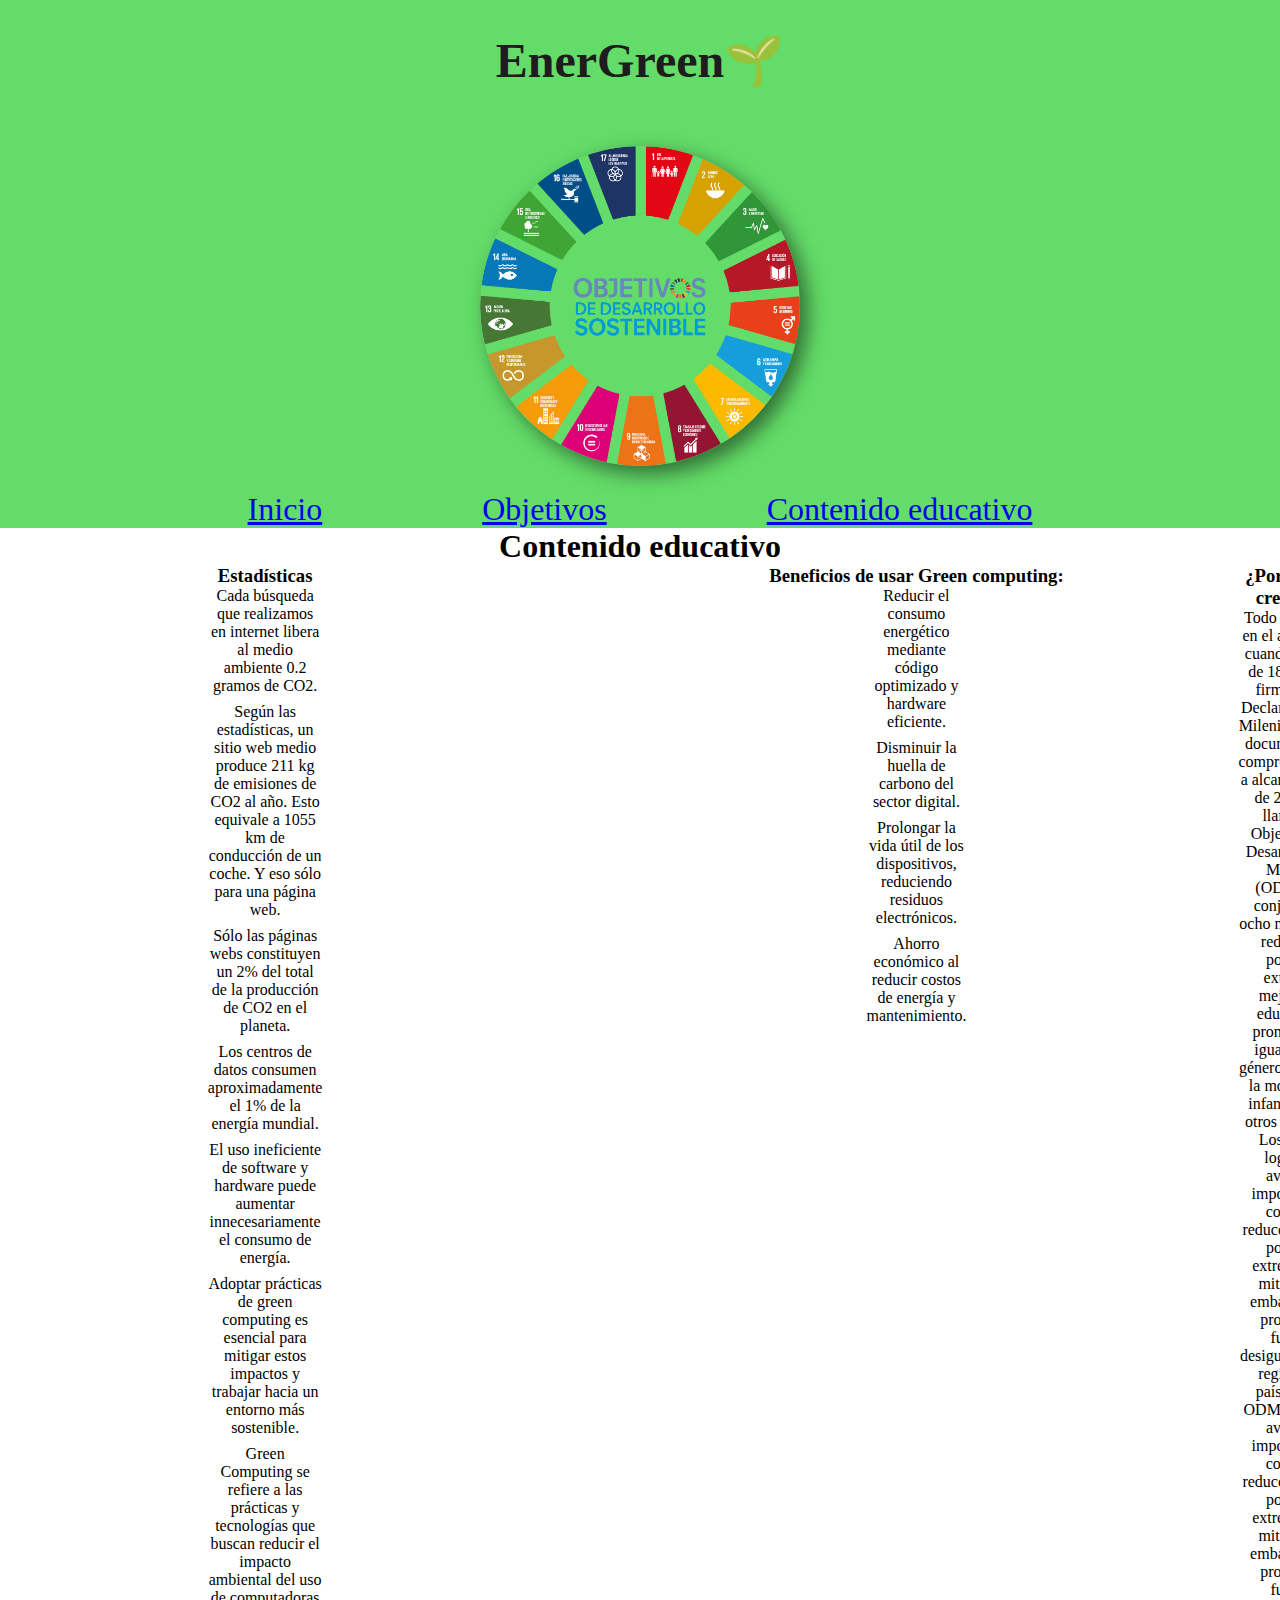
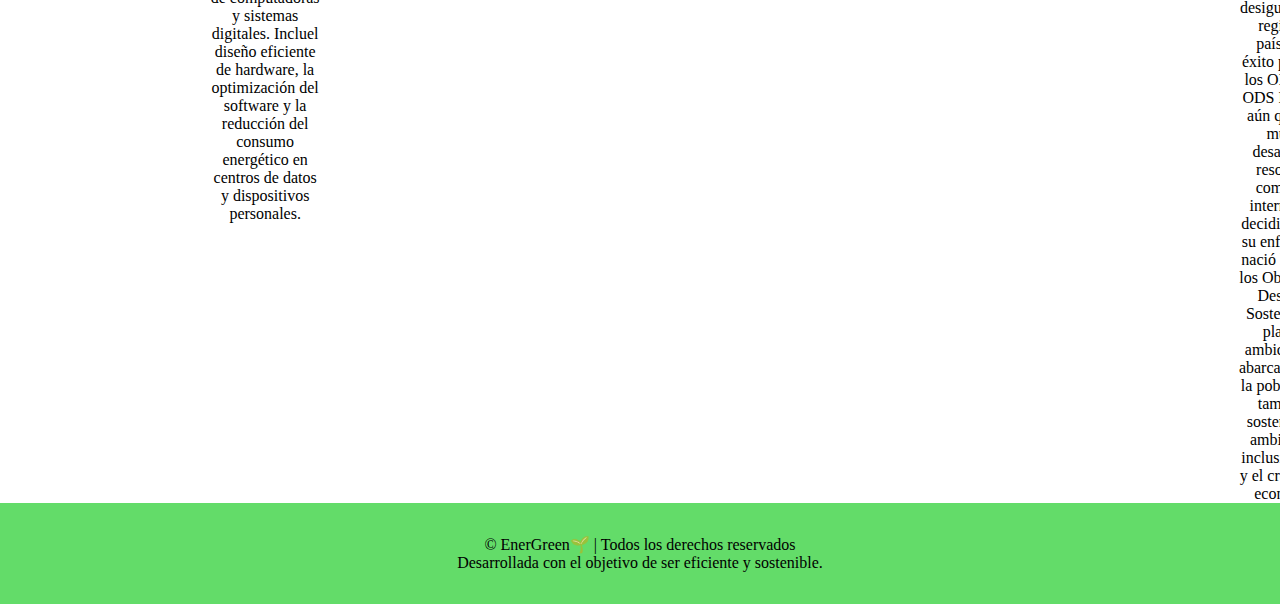
==== contenido_educativo.html @ 17e91b6a "terminar la tercera página" ====
<!DOCTYPE html>
<html lang="en">
<head>
    <meta charset="UTF-8">
    <meta name="viewport" content="width=device-width, initial-scale=1.0">
    <title>pagina sostenible</title>
    <link rel="stylesheet" href="./css/pagina_sostenible_estilo.css">
</head>
<body>
<header class="encabezado">
    <h1 class="encabezado_titulo">EnerGreen🌱</h1>
    <img class="encabezado_img" src="./assets/ODS-ci╠ürculo.png" alt="ODS">
    <nav class="encabezado_menu">
        <ol class="menu__lista">
            <li class="lista__menu"><a class="menu__enlaces" href="./index.html">Inicio</a></li>
            <li class="lista__menu"><a class="menu__enlaces" href="./objetivos.html">Objetivos</a></li>
            <li class="lista__menu"><a class="menu__enlaces" href="./contenido_educativo.html">Contenido educativo</a></li>
        </ol>
    </nav>
</header>
<main class="cuerpo3">
    <h1 class="cuerpo3_titulo">Contenido educativo</h1>
    <seccion class="cuerpo3_seccion3">
        <article class="seccion3__articulo">
            <h3 class="articulo__titulo">Estadísticas</h3>
            <ul class="articulo__lista">
                <li class="lista__texto">Cada búsqueda que realizamos en internet libera al medio ambiente 0.2 gramos de CO2.</li>
                <li class="lista__texto">Según las estadísticas, un sitio web medio produce 211 kg de emisiones de CO2 al año. Esto equivale a 1055 km de conducción de un coche. Y eso sólo para una página web.</li>
                <li class="lista__texto">Sólo las páginas webs constituyen un 2% del total de la producción de CO2 en el planeta. </li>
                <li class="lista__texto">Los centros de datos consumen aproximadamente el 1% de la energía mundial. </li>
                <li class="lista__texto">El uso ineficiente de software y hardware puede aumentar innecesariamente el consumo de energía.</li>
                <li class="lista__texto">Adoptar prácticas de green computing es esencial para mitigar estos impactos y trabajar hacia un entorno más sostenible.</li>
                <li class="lista__texto">Green Computing se refiere a las prácticas y tecnologías que buscan reducir el impacto ambiental del uso de computadoras y sistemas digitales. Incluel diseño eficiente de hardware, la optimización del software y la reducción del consumo energético en centros de datos y dispositivos personales. </li>
            </ul>
        </article>
        <article class="seccion3__articulo">
            <h3 class="articulo__titulo">Beneficios de usar Green computing: </h3>
            <ul class="articulo__lista">
                <li class="lista__texto">Reducir el consumo energético mediante código optimizado y hardware eficiente. </li>
                <li class="lista__texto">Disminuir la huella de carbono del sector digital.</li>
                <li class="lista__texto">Prolongar la vida útil de los dispositivos, reduciendo residuos electrónicos.</li>
                <li class="lista__texto">Ahorro económico al reducir costos de energía y mantenimiento.</li>
            </ul>
        </article>
        <article class="seccion3__articulo">
            <h3 class="articulo__titulo">¿Por qué se crearon?</h3>
            <p class="articulo__texto">Todo comenzó en el año 2000, cuando líderes de 189 países firmaron la Declaración del Milenio. En este documento, se comprometieron a alcanzar antes de 2015 los llamados Objetivos de Desarrollo del Milenio (ODM), un conjunto de ocho metas para reducir la pobreza extrema, mejorar la educación, promover la igualdad de género y reducir la mortalidad infantil, entre otros desafíos.
            Los ODM lograron avances importantes, como la reducción de la pobreza extrema a la mitad. Sin embargo, los progresos fueron desiguales entre regiones y países.
            Los ODM lograron avances importantes, como la reducción de la pobreza extrema a la mitad. Sin embargo, los progresos fueron desiguales entre regiones y países.
            Del éxito parcial de los ODM a los ODS
            Dado que aún quedaban muchos desafíos por resolver, la comunidad internacional decidió ampliar su enfoque. Así nació la idea de los Objetivos de Desarrollo Sostenible, un plan más ambicioso que abarcara no solo la pobreza, sino también la sostenibilidad ambiental, la inclusión social y el crecimiento económico.

        </p>
        </article>
    </seccion>
</main>

<footer>
        <p>© EnerGreen🌱 | Todos los derechos reservados</p>
        <p>Desarrollada con el objetivo de ser eficiente y sostenible.</p>
</footer>
</body>
</html>
---- css/pagina_sostenible_estilo.css ----
:root {
    --primary-color: hsl(108, 46%, 59%);
    --secondary-color: #63dc69;
    --background-color: #F2E9DC;
    --text-color: #1e1c1c;
    --color-recuadro:#b4eeb7;

}


*{
    margin:0;
    padding: 0;
}


.body{
    background-color: var(--primary-color);
    width: 100%;
}
.encabezado {
    display: flex;
    justify-content: center;
    flex-direction: column;
    align-items: center;
    background-color: var(--secondary-color);
    color: var(--text-color);
    width: 100%;
}

.encabezado_titulo {
    font-size: 3rem;
    font-weight: bold;
    text-align: center;
    padding: 2rem;
}

.encabezado_img {
    width: 25%;
    margin: 25px;
    box-shadow: 8px 8px 20px rgba(0, 0, 0, 0.5);
    border-radius: 20rem;
    
}

.menu__lista{
    display: flex;
    justify-content: center;
    align-items: center;
    flex-direction: row;
    list-style-type: none;
    gap: 10rem;
}

.menu__enlaces{
    font-size: 2rem;
    
}


.cuerpo {
    display: flex;
    justify-content: center;
    flex-direction: column;
    text-align: center;
    background: linear-gradient(to bottom, var(--primary-color), hsl(108, 46%, 70%));
    box-shadow: 8px 8px 20px rgba(0, 0, 0, 0.5);
}

.cuerpo_titulo{
    margin:1rem;
}


.cuerpo_seccion {
    background: var(--background-color);
    display: flex;
    flex-direction: column;
    justify-content: center;
    align-items: center;
    box-shadow: 8px 8px 20px rgba(0, 0, 0, 0.5);
    padding:1rem;
}

.seccion__articulo{
    display: flex;
    justify-content: center;
    flex-direction: column;
    text-align: center;
    gap:1rem;
    padding-left: 1.5rem;
    padding-right: 1.5rem;
    margin-top: 1rem;
    margin-bottom: 1rem;
}



.cuerpo2{
    width: 100%;
    background: linear-gradient(to bottom, var(--primary-color), hsl(108, 46%, 70%));
    box-shadow: 8px 8px 20px rgba(0, 0, 0, 0.5);

}

.cuerpo2_titulo{
    text-align: center;
    padding: 1rem;
}

.cuerpo2_seccion2{
    width: 100%;
    display: flex;
    flex-wrap: wrap;
    justify-content: space-evenly;
    flex-direction: row;
    background-color: var(--background-color);


}

#cuerpo3_seccion{
    display: flex;
    justify-content: center;
    flex-direction: row;
}

.seccion2__articulo2{
    width: 30%;
    display: flex;
    flex-wrap: wrap;
    justify-content: center;
    flex-direction: column;
    padding:0.5rem;
    text-align: center;
    background-color: var(--color-recuadro);
    box-shadow: 8px 8px 20px rgba(0, 0, 0, 0.5);
    border-radius: 1rem;
    margin-top: 1rem;
    margin-bottom: 1rem;

}

.cuerpo3{
    display: flex;
    justify-content: center;
    flex-direction: column;
    text-align: center;
}

.cuerpo3_seccion3{
    display: flex;
    justify-content: center;
    flex-direction: row;

}
.seccion3__articulo{
    display: flex;
    flex-direction: column;
}

.articulo__lista{
    display: flex;
    justify-content: start;
    flex-direction: column;
    list-style: none;
    padding-left:17rem;
    padding-right:17rem;
    gap:0.5rem;
}

footer{
    display: flex;
    text-align: center;
    justify-content: center;
    flex-direction: column;
    padding:2rem;
    background-color: var(--secondary-color);
}
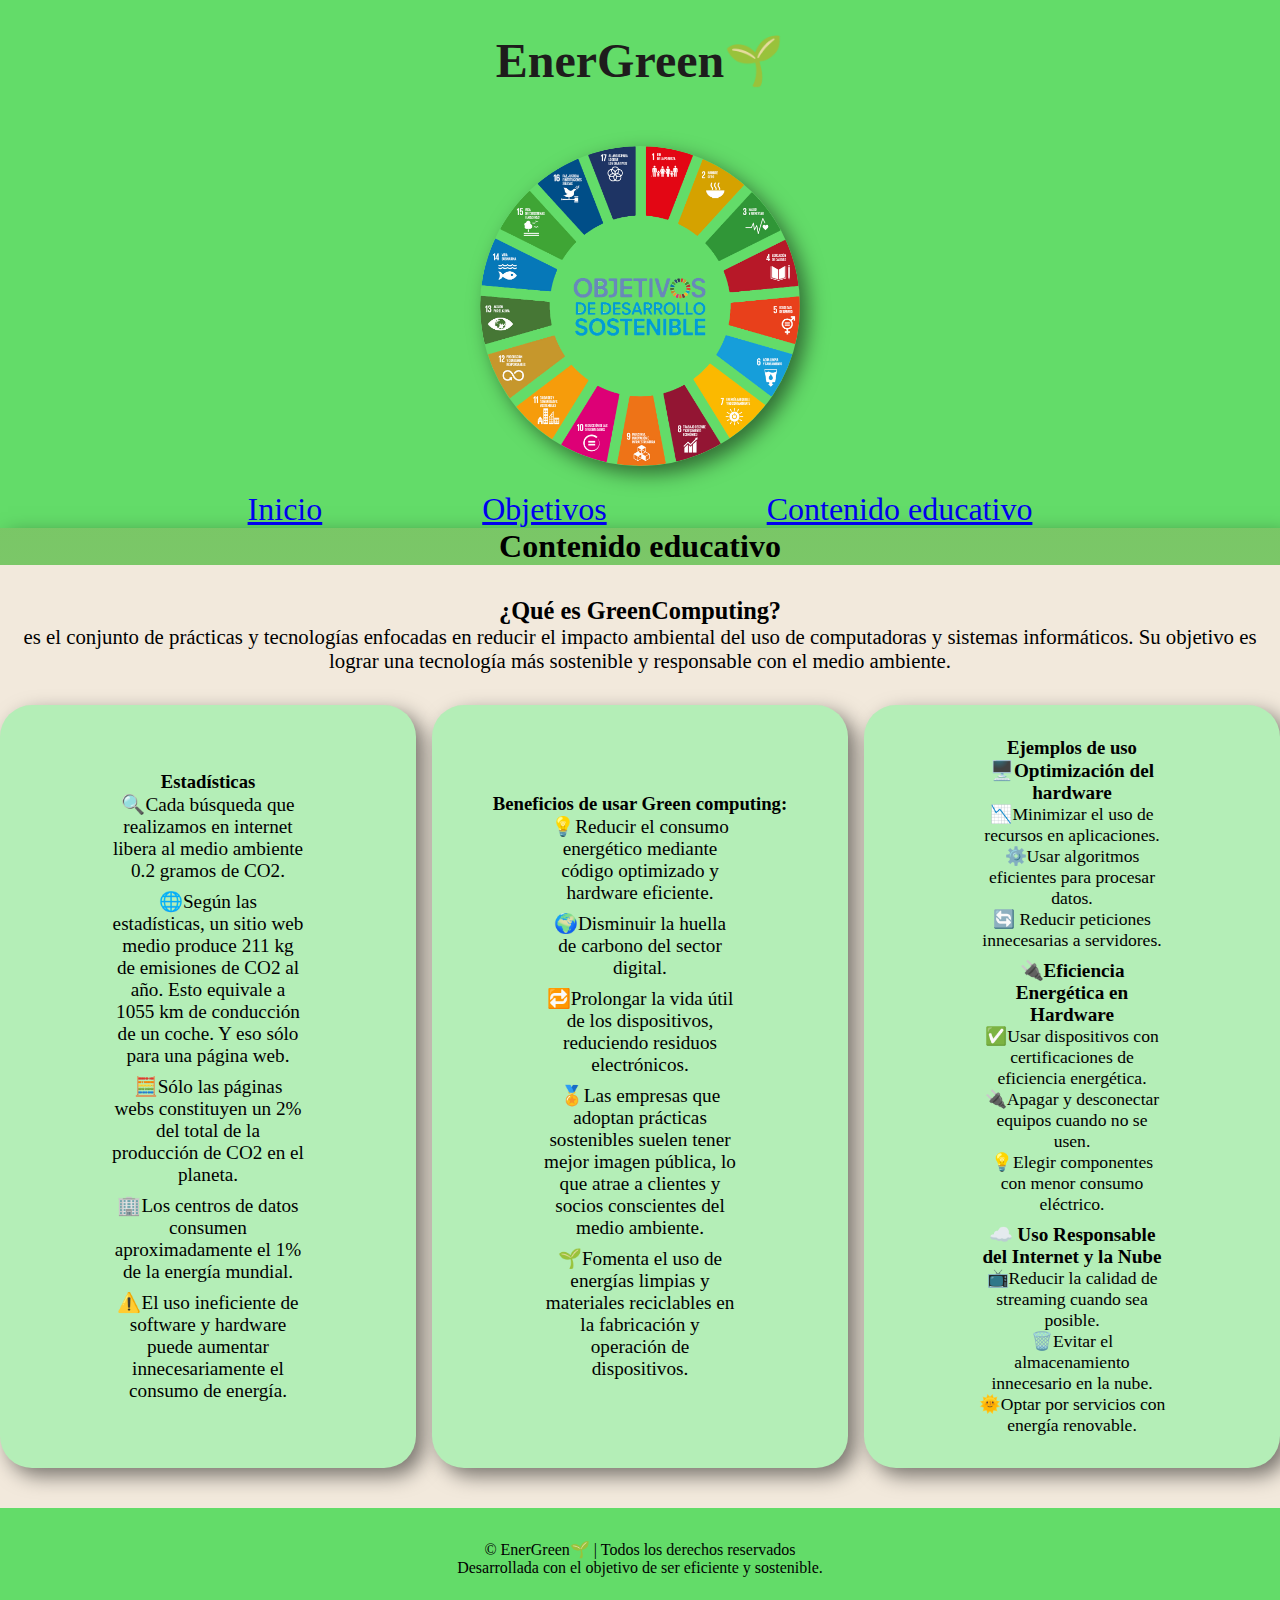
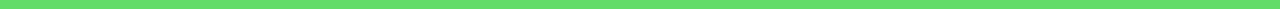
==== commit 946867a7: "falta una sección e implementar modo eco" ====
--- a/contenido_educativo.html
+++ b/contenido_educativo.html
@@ -20,39 +20,59 @@
 </header>
 <main class="cuerpo3">
     <h1 class="cuerpo3_titulo">Contenido educativo</h1>
-    <seccion class="cuerpo3_seccion3">
+    <section class="cuerpo3_sectioninformacion">
+        <h3 class="sectioninformacion__titulo">¿Qué es GreenComputing?</h3>
+        <p class="sectioninformacion__informacion">es el conjunto de prácticas y tecnologías enfocadas en reducir el impacto ambiental del uso de computadoras y sistemas informáticos. Su objetivo es lograr una tecnología más sostenible y responsable con el medio ambiente.</p>
+    </section>
+    <section class="cuerpo3_seccion3">
         <article class="seccion3__articulo">
             <h3 class="articulo__titulo">Estadísticas</h3>
             <ul class="articulo__lista">
-                <li class="lista__texto">Cada búsqueda que realizamos en internet libera al medio ambiente 0.2 gramos de CO2.</li>
-                <li class="lista__texto">Según las estadísticas, un sitio web medio produce 211 kg de emisiones de CO2 al año. Esto equivale a 1055 km de conducción de un coche. Y eso sólo para una página web.</li>
-                <li class="lista__texto">Sólo las páginas webs constituyen un 2% del total de la producción de CO2 en el planeta. </li>
-                <li class="lista__texto">Los centros de datos consumen aproximadamente el 1% de la energía mundial. </li>
-                <li class="lista__texto">El uso ineficiente de software y hardware puede aumentar innecesariamente el consumo de energía.</li>
-                <li class="lista__texto">Adoptar prácticas de green computing es esencial para mitigar estos impactos y trabajar hacia un entorno más sostenible.</li>
-                <li class="lista__texto">Green Computing se refiere a las prácticas y tecnologías que buscan reducir el impacto ambiental del uso de computadoras y sistemas digitales. Incluel diseño eficiente de hardware, la optimización del software y la reducción del consumo energético en centros de datos y dispositivos personales. </li>
-            </ul>
+                <li class="lista__texto">🔍Cada búsqueda que realizamos en internet libera al medio ambiente 0.2 gramos de CO2.</li>
+                <li class="lista__texto">🌐Según las estadísticas, un sitio web medio produce 211 kg de emisiones de CO2 al año. Esto equivale a 1055 km de conducción de un coche. Y eso sólo para una página web.</li>
+                <li class="lista__texto">🧮Sólo las páginas webs constituyen un 2% del total de la producción de CO2 en el planeta. </li>
+                <li class="lista__texto">🏢Los centros de datos consumen aproximadamente el 1% de la energía mundial. </li>
+                <li class="lista__texto">⚠️El uso ineficiente de software y hardware puede aumentar innecesariamente el consumo de energía.</li>            </ul>
         </article>
         <article class="seccion3__articulo">
             <h3 class="articulo__titulo">Beneficios de usar Green computing: </h3>
             <ul class="articulo__lista">
-                <li class="lista__texto">Reducir el consumo energético mediante código optimizado y hardware eficiente. </li>
-                <li class="lista__texto">Disminuir la huella de carbono del sector digital.</li>
-                <li class="lista__texto">Prolongar la vida útil de los dispositivos, reduciendo residuos electrónicos.</li>
-                <li class="lista__texto">Ahorro económico al reducir costos de energía y mantenimiento.</li>
+                <li class="lista__texto">💡Reducir el consumo energético mediante código optimizado y hardware eficiente. </li>
+                <li class="lista__texto">🌍Disminuir la huella de carbono del sector digital.</li>
+                <li class="lista__texto">🔁Prolongar la vida útil de los dispositivos, reduciendo residuos electrónicos.</li>
+                <li class="lista__texto">🏅Las empresas que adoptan prácticas sostenibles suelen tener mejor imagen pública, lo que atrae a clientes y socios conscientes del medio ambiente.</li>
+                <li class="lista__texto">🌱Fomenta el uso de energías limpias y materiales reciclables en la fabricación y operación de dispositivos.</li>
+                
             </ul>
         </article>
+
         <article class="seccion3__articulo">
-            <h3 class="articulo__titulo">¿Por qué se crearon?</h3>
-            <p class="articulo__texto">Todo comenzó en el año 2000, cuando líderes de 189 países firmaron la Declaración del Milenio. En este documento, se comprometieron a alcanzar antes de 2015 los llamados Objetivos de Desarrollo del Milenio (ODM), un conjunto de ocho metas para reducir la pobreza extrema, mejorar la educación, promover la igualdad de género y reducir la mortalidad infantil, entre otros desafíos.
-            Los ODM lograron avances importantes, como la reducción de la pobreza extrema a la mitad. Sin embargo, los progresos fueron desiguales entre regiones y países.
-            Los ODM lograron avances importantes, como la reducción de la pobreza extrema a la mitad. Sin embargo, los progresos fueron desiguales entre regiones y países.
-            Del éxito parcial de los ODM a los ODS
-            Dado que aún quedaban muchos desafíos por resolver, la comunidad internacional decidió ampliar su enfoque. Así nació la idea de los Objetivos de Desarrollo Sostenible, un plan más ambicioso que abarcara no solo la pobreza, sino también la sostenibilidad ambiental, la inclusión social y el crecimiento económico.
-
-        </p>
+            <h3 class="articulo__titulo">Ejemplos de uso </h3>
+            <ol class="articulo__lista">
+                <li class="lista__sublista">🖥️Optimización del hardware
+                    <ul class="sublista__lista">
+                        <li class="lista__texto">📉Minimizar el uso de recursos en aplicaciones.</li>
+                        <li class="lista__texto">⚙️Usar algoritmos eficientes para procesar datos. </li>
+                        <li class="lista__texto">🔄 Reducir peticiones innecesarias a servidores.</li>
+                    </ul>
+                </li>
+                <li class="lista__sublista">🔌Eficiencia Energética en Hardware
+                    <ul class="sublista__lista">
+                        <li class="lista__texto">✅Usar dispositivos con certificaciones de eficiencia energética.</li>
+                        <li class="lista__texto">🔌Apagar y desconectar equipos cuando no se usen. </li>
+                        <li class="lista__texto">💡Elegir componentes con menor consumo eléctrico.</li>
+                    </ul>
+                </li>
+                <li class="lista__sublista">☁️ Uso Responsable del Internet y la Nube
+                    <ul class="sublista__lista">
+                        <li class="lista__texto">📺Reducir la calidad de streaming cuando sea posible.</li>
+                        <li class="lista__texto">🗑️Evitar el almacenamiento innecesario en la nube. </li>
+                        <li class="lista__texto">🌞Optar por servicios con energía renovable. </li>
+                    </ul>
+                </li>
+            </ol>
         </article>
-    </seccion>
+    </section>
 </main>
 
 <footer>
--- a/css/pagina_sostenible_estilo.css
+++ b/css/pagina_sostenible_estilo.css
@@ -80,6 +80,7 @@
     align-items: center;
     box-shadow: 8px 8px 20px rgba(0, 0, 0, 0.5);
     padding:1rem;
+    font-size: 1.2rem;
 }
 
 .seccion__articulo{
@@ -95,8 +96,7 @@
 }
 
 
-
-.cuerpo2{
+.cuerpo2, .cuerpo3{
     width: 100%;
     background: linear-gradient(to bottom, var(--primary-color), hsl(108, 46%, 70%));
     box-shadow: 8px 8px 20px rgba(0, 0, 0, 0.5);
@@ -115,8 +115,12 @@
     justify-content: space-evenly;
     flex-direction: row;
     background-color: var(--background-color);
-
-
+    font-size: 1.2rem;
+}
+
+.articulo2__img{
+    width: 70%;
+    border-radius: 2rem;
 }
 
 #cuerpo3_seccion{
@@ -131,6 +135,7 @@
     flex-wrap: wrap;
     justify-content: center;
     flex-direction: column;
+    align-items: center;
     padding:0.5rem;
     text-align: center;
     background-color: var(--color-recuadro);
@@ -146,17 +151,35 @@
     justify-content: center;
     flex-direction: column;
     text-align: center;
+    background-color: var(--background-color);
+}
+
+.cuerpo3_sectioninformacion{
+    background-color: var(--background-color);
+    font-size:1.3rem;
+    padding-top:2rem;
+    padding-bottom: 2rem;
 }
 
 .cuerpo3_seccion3{
-    display: flex;
-    justify-content: center;
-    flex-direction: row;
+    width: 100%;
+    display: flex;
+    justify-content: center;
+    flex-direction: row;
+    gap:1rem;
+    background-color: var(--background-color);
+    padding-bottom: 2.5rem;
 
 }
 .seccion3__articulo{
-    display: flex;
-    flex-direction: column;
+    width: 30%;
+    display: flex;
+    flex-direction: column;
+    justify-content: center;
+    background-color: var(--color-recuadro);
+    box-shadow: 8px 8px 20px rgba(0, 0, 0, 0.5);
+    border-radius: 2rem;
+    padding: 2rem;
 }
 
 .articulo__lista{
@@ -164,10 +187,23 @@
     justify-content: start;
     flex-direction: column;
     list-style: none;
-    padding-left:17rem;
-    padding-right:17rem;
     gap:0.5rem;
-}
+    padding-left: 5rem;
+    padding-right: 5rem;
+    font-size: 1.2rem;
+}
+
+.lista__sublista{
+    font-weight: bold;
+}
+
+.sublista__lista{
+    font-weight: 100;
+    list-style: none;
+    font-size: 1.1rem;
+}
+
+
 
 footer{
     display: flex;
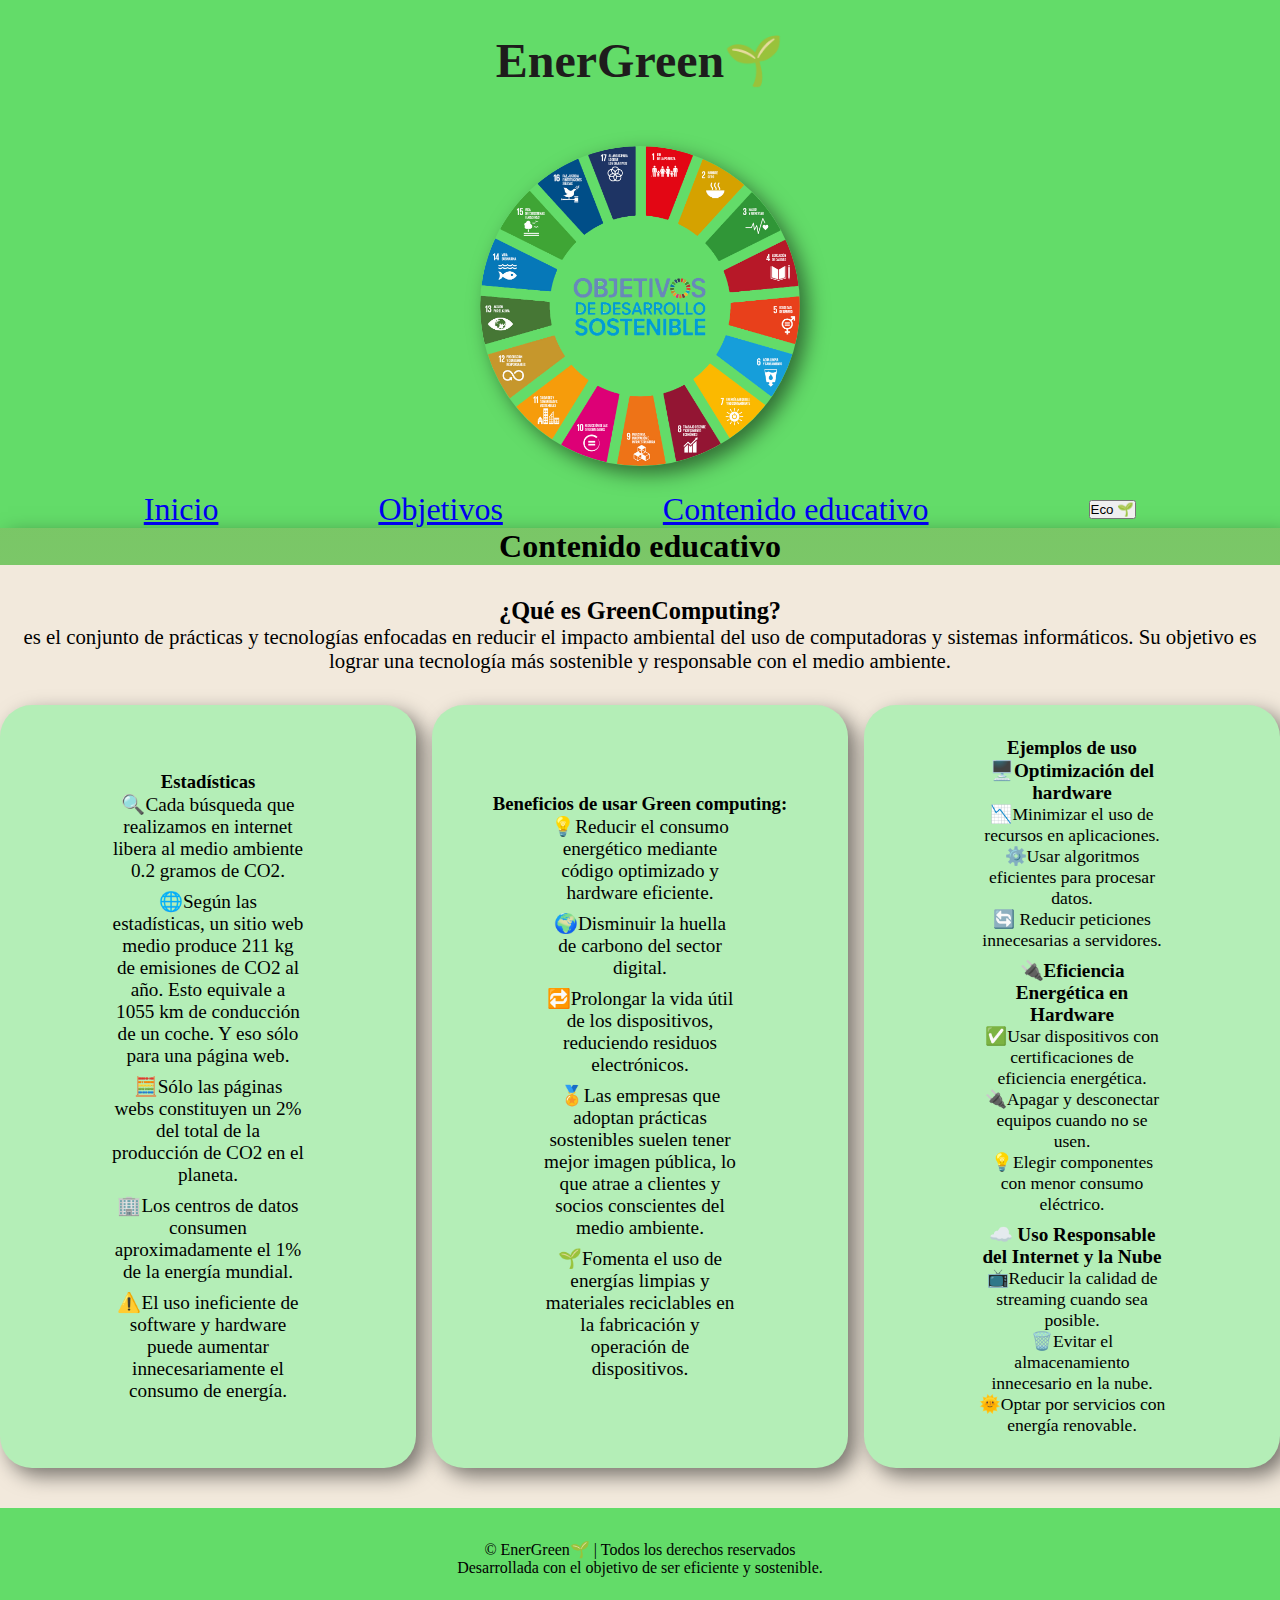
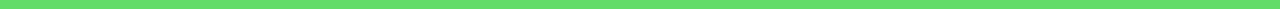
==== commit b951a07d: "falta cambiar el boton" ====
--- a/contenido_educativo.html
+++ b/contenido_educativo.html
@@ -15,6 +15,7 @@
             <li class="lista__menu"><a class="menu__enlaces" href="./index.html">Inicio</a></li>
             <li class="lista__menu"><a class="menu__enlaces" href="./objetivos.html">Objetivos</a></li>
             <li class="lista__menu"><a class="menu__enlaces" href="./contenido_educativo.html">Contenido educativo</a></li>
+            <button id="ecoModeButton" class="eco-button">Eco 🌱</button>
         </ol>
     </nav>
 </header>
--- a/css/pagina_sostenible_estilo.css
+++ b/css/pagina_sostenible_estilo.css
@@ -7,6 +7,32 @@
 
 }
 
+/* Modo Eco */
+
+/* Modo Eco */
+body.eco-mode {
+    --primary-color: hsl(108, 40%, 30%);
+    --secondary-color: hsl(108, 35%, 25%);
+    --background-color: #1a1a1a;
+    --text-color: #f1f1f1;
+    --color-recuadro: hsl(108, 20%, 20%);
+    background-color: var(--background-color);
+    color: var(--text-color);
+}
+
+body.eco-mode .encabezado {
+    background-color: var(--secondary-color);
+    color: var(--text-color);
+}
+
+body.eco-mode .cuerpo_seccion {
+    background-color: var(--background-color);
+}
+
+body.eco-mode .seccion2__articulo2 {
+    background-color: var(--color-recuadro);
+}
+
 
 *{
     margin:0;
@@ -54,6 +80,10 @@
 
 .menu__enlaces{
     font-size: 2rem;
+    
+}
+
+.eco-button{
     
 }
 
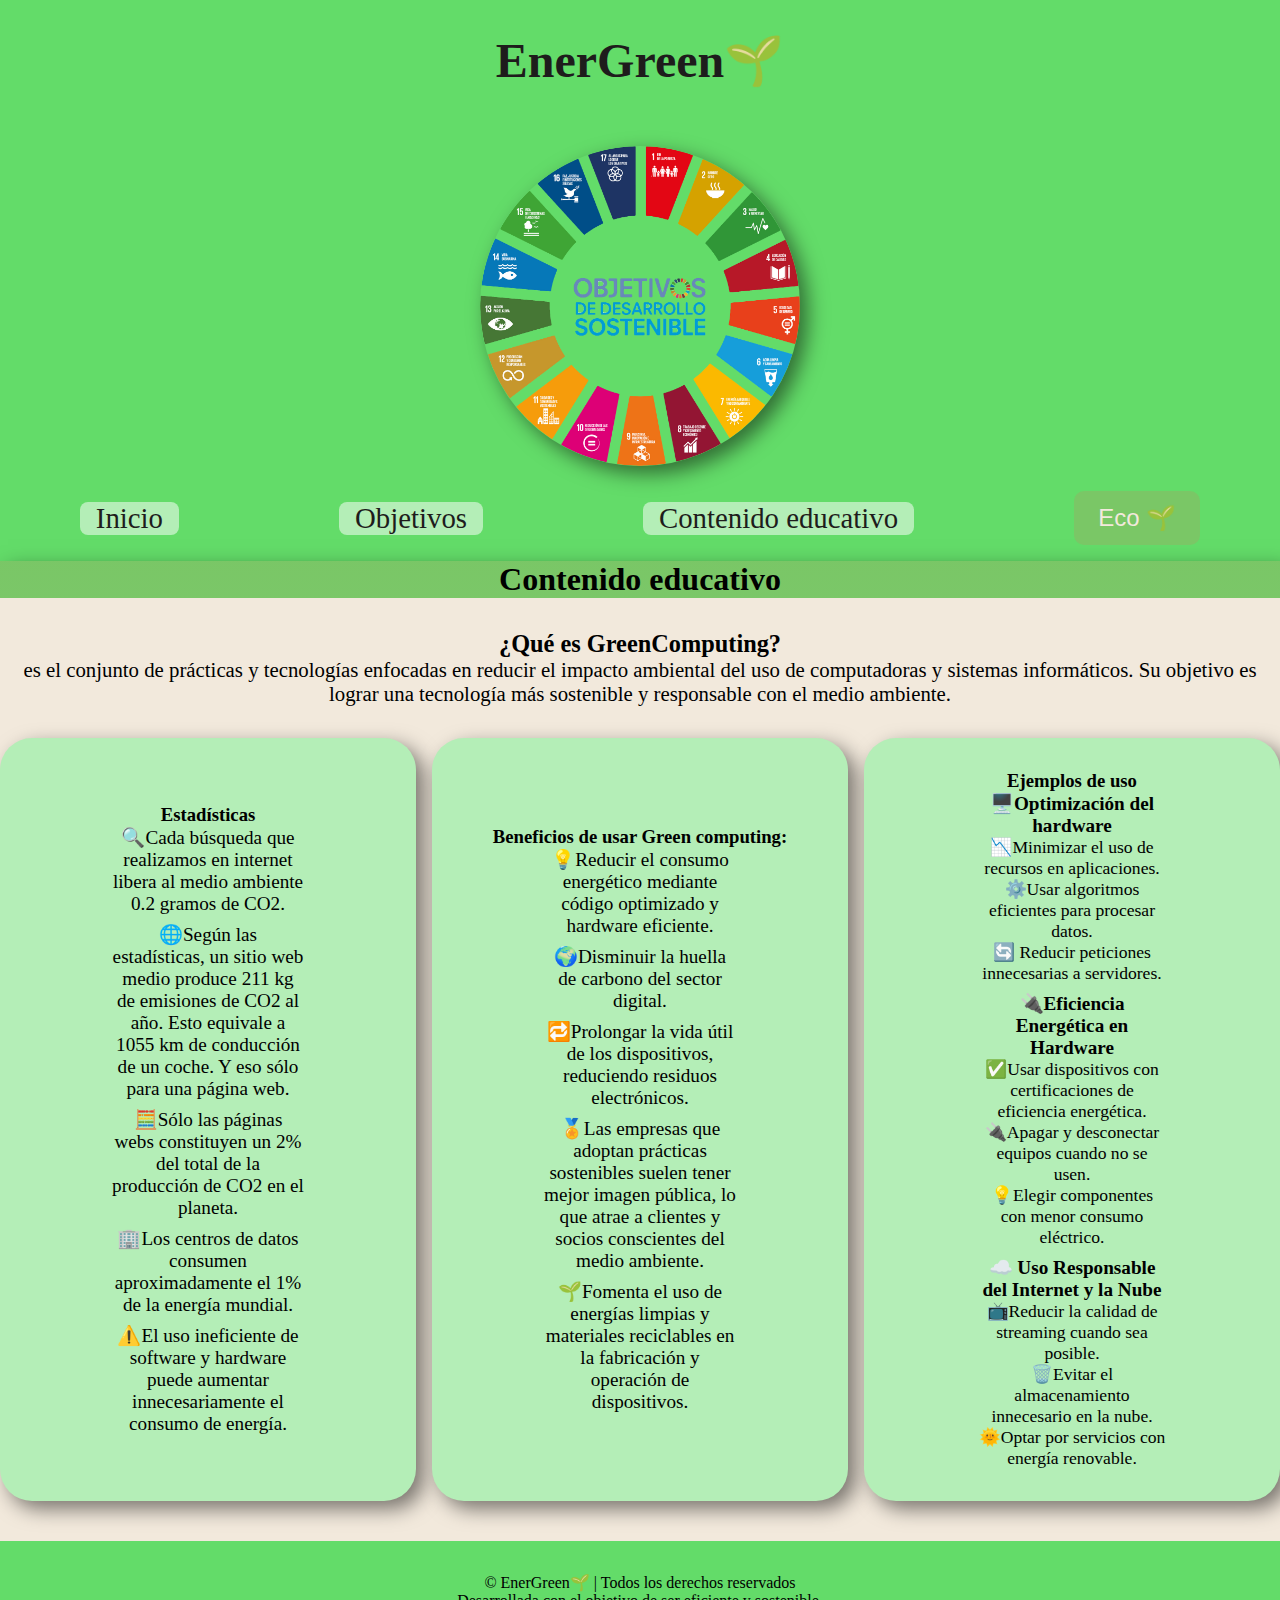
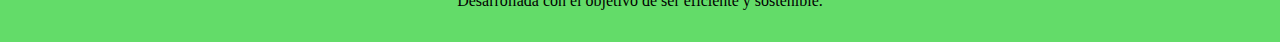
==== commit 5f0cb3ba: "pagina finalizada" ====
--- a/contenido_educativo.html
+++ b/contenido_educativo.html
@@ -5,6 +5,7 @@
     <meta name="viewport" content="width=device-width, initial-scale=1.0">
     <title>pagina sostenible</title>
     <link rel="stylesheet" href="./css/pagina_sostenible_estilo.css">
+    <script src="./js/javascript.js" defer></script>
 </head>
 <body>
 <header class="encabezado">
--- a/css/pagina_sostenible_estilo.css
+++ b/css/pagina_sostenible_estilo.css
@@ -76,15 +76,37 @@
     flex-direction: row;
     list-style-type: none;
     gap: 10rem;
+    margin-bottom:1rem ;
 }
 
 .menu__enlaces{
-    font-size: 2rem;
-    
-}
-
-.eco-button{
-    
+    font-size: 1.8rem;
+    text-decoration: none;
+    color: var(--text-color);
+    padding: 0.5rem 1rem;
+    border-radius: 5px;
+    transition: background-color 0.3s ease, color 0.3s ease;
+}
+
+.menu__enlaces:hover {
+    background-color: var(--secondary-color);
+    color: var(--background-color);
+}
+
+.eco-button {
+    font-size: 1.5rem;
+    background-color: var(--primary-color);
+    color: var(--background-color);
+    border: none;
+    padding: 0.8rem 1.5rem;
+    border-radius: 10px;
+    cursor: pointer;
+    transition: background-color 0.3s ease, color 0.3s ease;
+}
+
+.eco-button:hover {
+    background-color: var(--primary-color);
+    color: var(--text-color);
 }
 
 
@@ -233,7 +255,10 @@
     font-size: 1.1rem;
 }
 
-
+.lista__menu{
+    background-color: var(--color-recuadro);
+    border-radius: 0.5rem;
+}
 
 footer{
     display: flex;
